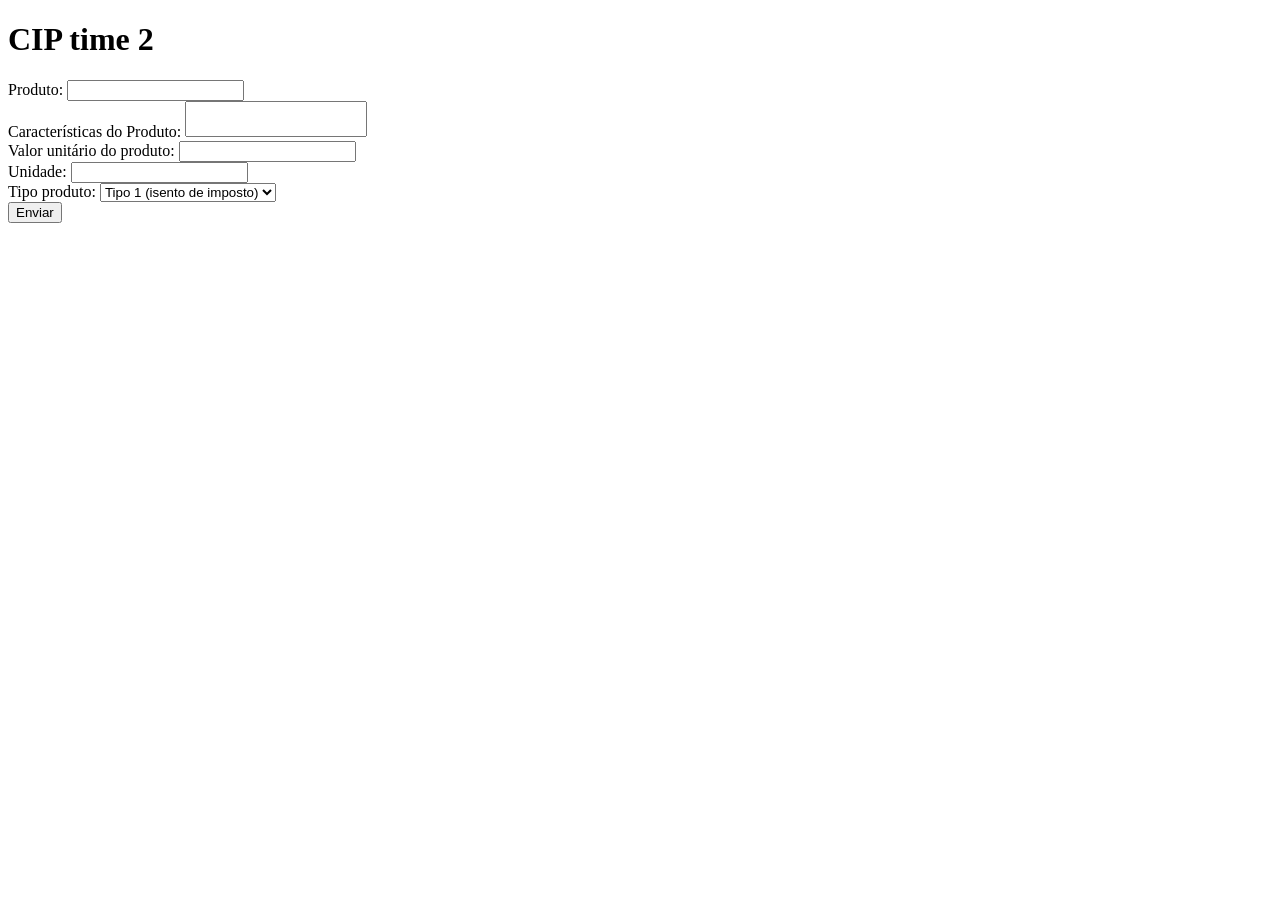
==== cip_time_2/index.html @ 406993fd "Initial commit: Form development completed" ====
<!DOCTYPE html>
<html lang="en">

<head>
    <meta charset="UTF-8">
    <meta name="viewport" content="width=device-width, initial-scale=1.0">
    <title>CIP time 2</title>
</head>

<body>
    <header>
        <h1>CIP time 2</h1>
    </header>

    <main>
        <form>
            <div class="formItem">
                <label for="produto">Produto:</label>
                <input type="text" id="produto" name="produto" required>
            </div>

            <div class="formItem">
                <label for="caracteristicas">Características do Produto:</label>
                <textarea id="carac" name="carac" style="resize: none;" required></textarea>
            </div>

            <div class="formItem">
                <label for="valor">Valor unitário do produto:</label>
                <input type="number" id="valor" name="valor" step="0.01" required>
            </div>

            <div class="formItem">
                <label for="unidade">Unidade:</label>
                <input type="text" id="unidade" name="unidade" required>
            </div>

            <div class="formItem">
                <label for="tipo">Tipo produto:</label>
                <select id="tipo" name="tipo" required>
                    <option value="1">Tipo 1 (isento de imposto)</option>
                    <option value="2">Tipo 2 (8% de imposto)</option>
                    <option value="3">Tipo 3 (10% de imposto)</option>
                    <option value="4">Tipo 4 (12% de imposto)</option>
                    <option value="5">Tipo 5 (17% de imposto)</option>
                </select>
            </div>

            <div class="formItem">
                <button type="submit">Enviar</button>
            </div>
        </form>
    </main>
</body>

</html>
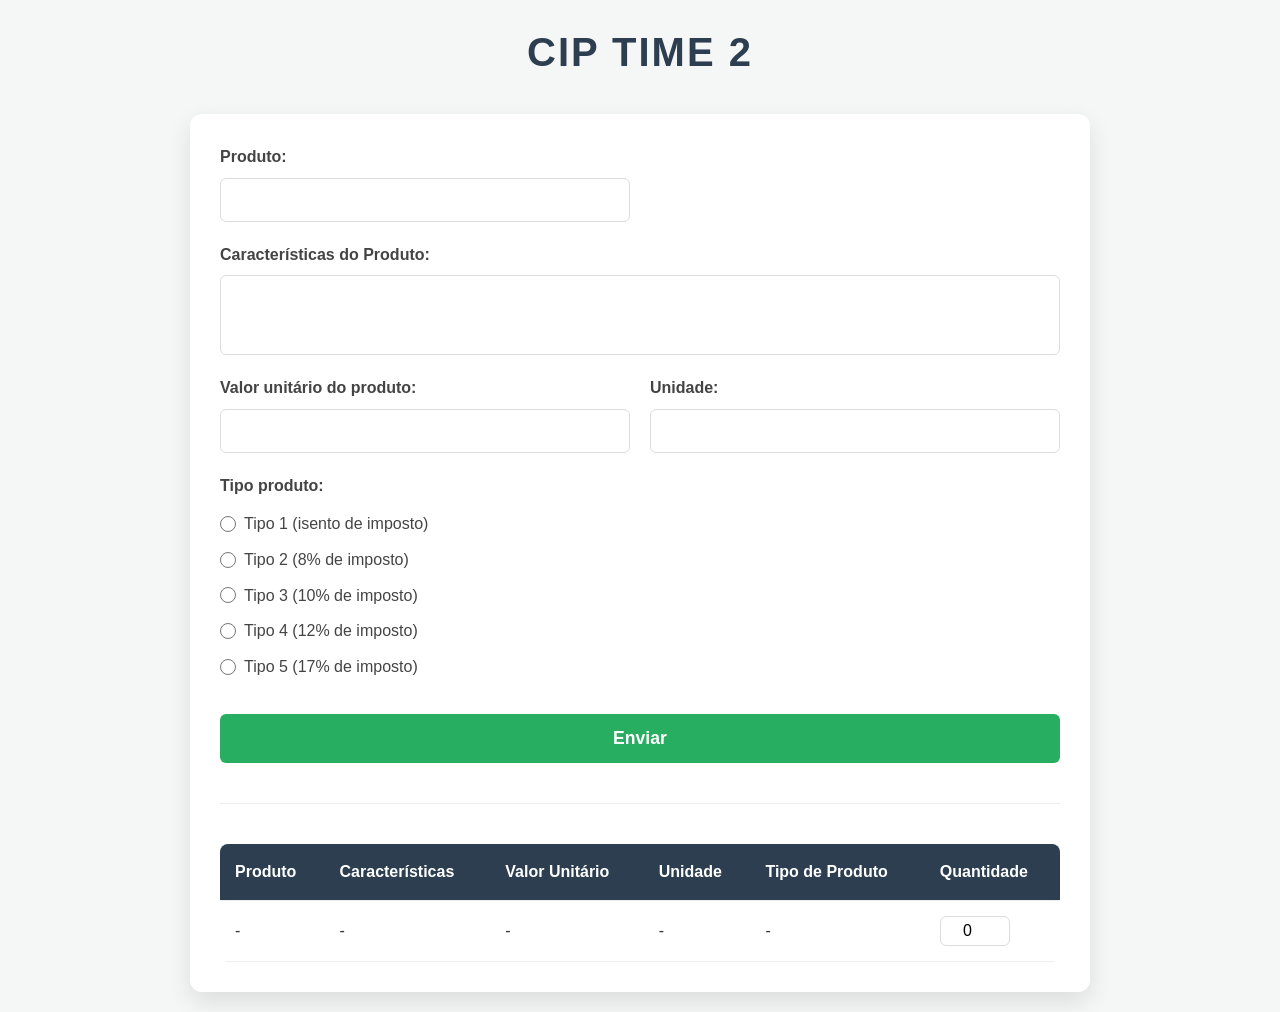
==== commit 3f5056db: "indexing script to html" ====
--- a/cip_time_2/index.html
+++ b/cip_time_2/index.html
@@ -5,6 +5,8 @@
     <meta charset="UTF-8">
     <meta name="viewport" content="width=device-width, initial-scale=1.0">
     <title>CIP time 2</title>
+
+    <link rel="stylesheet" href="css/style.css">
 </head>
 
 <body>
@@ -35,21 +37,65 @@
             </div>
 
             <div class="formItem">
-                <label for="tipo">Tipo produto:</label>
-                <select id="tipo" name="tipo" required>
-                    <option value="1">Tipo 1 (isento de imposto)</option>
-                    <option value="2">Tipo 2 (8% de imposto)</option>
-                    <option value="3">Tipo 3 (10% de imposto)</option>
-                    <option value="4">Tipo 4 (12% de imposto)</option>
-                    <option value="5">Tipo 5 (17% de imposto)</option>
-                </select>
+                <label>Tipo produto:</label>
+                <div class="radioGroup">
+                    <div>
+                        <input type="radio" id="tipo1" name="tipo" value="1" required>
+                        <label for="tipo1">Tipo 1 (isento de imposto)</label>
+                    </div>
+                    <div>
+                        <input type="radio" id="tipo2" name="tipo" value="2">
+                        <label for="tipo2">Tipo 2 (8% de imposto)</label>
+                    </div>
+                    <div>
+                        <input type="radio" id="tipo3" name="tipo" value="3">
+                        <label for="tipo3">Tipo 3 (10% de imposto)</label>
+                    </div>
+                    <div>
+                        <input type="radio" id="tipo4" name="tipo" value="4">
+                        <label for="tipo4">Tipo 4 (12% de imposto)</label>
+                    </div>
+                    <div>
+                        <input type="radio" id="tipo5" name="tipo" value="5">
+                        <label for="tipo5">Tipo 5 (17% de imposto)</label>
+                    </div>
+                </div>
             </div>
 
             <div class="formItem">
                 <button type="submit">Enviar</button>
             </div>
         </form>
+
+        <hr>
+
+        <table>
+            <thead>
+                <tr>
+                    <th>Produto</th>
+                    <th>Características</th>
+                    <th>Valor Unitário</th>
+                    <th>Unidade</th>
+                    <th>Tipo de Produto</th>
+                    <th>Quantidade</th>
+                </tr>
+            </thead>
+            <tbody id="productTableBody">
+                <tr>
+                    <td>-</td>
+                    <td>-</td>
+                    <td>-</td>
+                    <td>-</td>
+                    <td>-</td>
+                    <td>
+                        <input type="number" value="0" min="0">
+                    </td>
+                </tr>
+            </tbody>
+        </table>
     </main>
+
+    <script src="js/script.js" defer></script>
 </body>
 
 </html>
--- a/cip_time_2/css/style.css
+++ b/cip_time_2/css/style.css
@@ -0,0 +1,168 @@
+* {
+    margin: 0;
+    padding: 0;
+    box-sizing: border-box;
+    font-family: 'Segoe UI', Tahoma, Geneva, Verdana, sans-serif;
+}
+
+body {
+    background-color: #f4f7f6;
+    color: #333;
+    line-height: 1.6;
+    padding: 20px;
+}
+
+header {
+    text-align: center;
+    margin-bottom: 30px;
+}
+
+header h1 {
+    color: #2c3e50;
+    font-size: 2.5rem;
+    text-transform: uppercase;
+    letter-spacing: 2px;
+}
+
+main {
+    max-width: 900px;
+    margin: 0 auto;
+    background: #fff;
+    padding: 30px;
+    border-radius: 12px;
+    box-shadow: 0 10px 25px rgba(0, 0, 0, 0.1);
+}
+
+form {
+    display: grid;
+    grid-template-columns: 1fr 1fr;
+    gap: 20px;
+    margin-bottom: 40px;
+}
+
+.formItem {
+    display: flex;
+    flex-direction: column;
+}
+
+.formItem:nth-child(2) {
+    grid-column: span 2;
+}
+
+.formItem:last-child {
+    grid-column: span 2;
+    margin-top: 10px;
+}
+
+label {
+    margin-bottom: 8px;
+    font-weight: 600;
+    color: #444;
+}
+
+/* Aplicar padding e bordas apenas a inputs de texto, números, textarea e select */
+input[type="text"],
+input[type="number"],
+textarea,
+select {
+    padding: 12px;
+    border: 1px solid #ddd;
+    border-radius: 6px;
+    font-size: 1rem;
+    transition: border-color 0.3s ease;
+}
+
+input[type="text"]:focus,
+input[type="number"]:focus,
+textarea:focus,
+select:focus {
+    outline: none;
+    border-color: #3498db;
+    box-shadow: 0 0 5px rgba(52, 152, 219, 0.2);
+}
+
+/* Estilos específicos para o grupo de radio buttons */
+.radioGroup {
+    display: flex;
+    flex-direction: column;
+    gap: 10px;
+    padding: 5px 0;
+}
+
+.radioGroup div {
+    display: flex;
+    align-items: center;
+    gap: 8px;
+}
+
+/* Sobrescrevendo o estilo padrão de label para os itens do radio */
+.radioGroup label {
+    margin-bottom: 0;
+    font-weight: 400;
+    cursor: pointer;
+}
+
+.radioGroup input[type="radio"] {
+    cursor: pointer;
+    width: 16px;
+    height: 16px;
+    accent-color: #3498db;
+    /* Muda a cor padrão do radio se o navegador suportar */
+}
+
+textarea {
+    height: 80px;
+}
+
+button {
+    background-color: #27ae60;
+    color: white;
+    padding: 14px;
+    border: none;
+    border-radius: 6px;
+    font-size: 1.1rem;
+    font-weight: bold;
+    cursor: pointer;
+    transition: background 0.3s ease;
+}
+
+button:hover {
+    background-color: #219150;
+}
+
+hr {
+    border: 0;
+    height: 1px;
+    background: #eee;
+    margin: 40px 0;
+}
+
+table {
+    width: 100%;
+    border-collapse: collapse;
+    margin-top: 20px;
+    overflow: hidden;
+    border-radius: 8px;
+}
+
+thead {
+    background-color: #2c3e50;
+    color: #ffffff;
+}
+
+th,
+td {
+    padding: 15px;
+    text-align: left;
+    border-bottom: 1px solid #eee;
+}
+
+tr:hover {
+    background-color: #f9f9f9;
+}
+
+table input[type="number"] {
+    width: 70px;
+    padding: 5px;
+    text-align: center;
+}
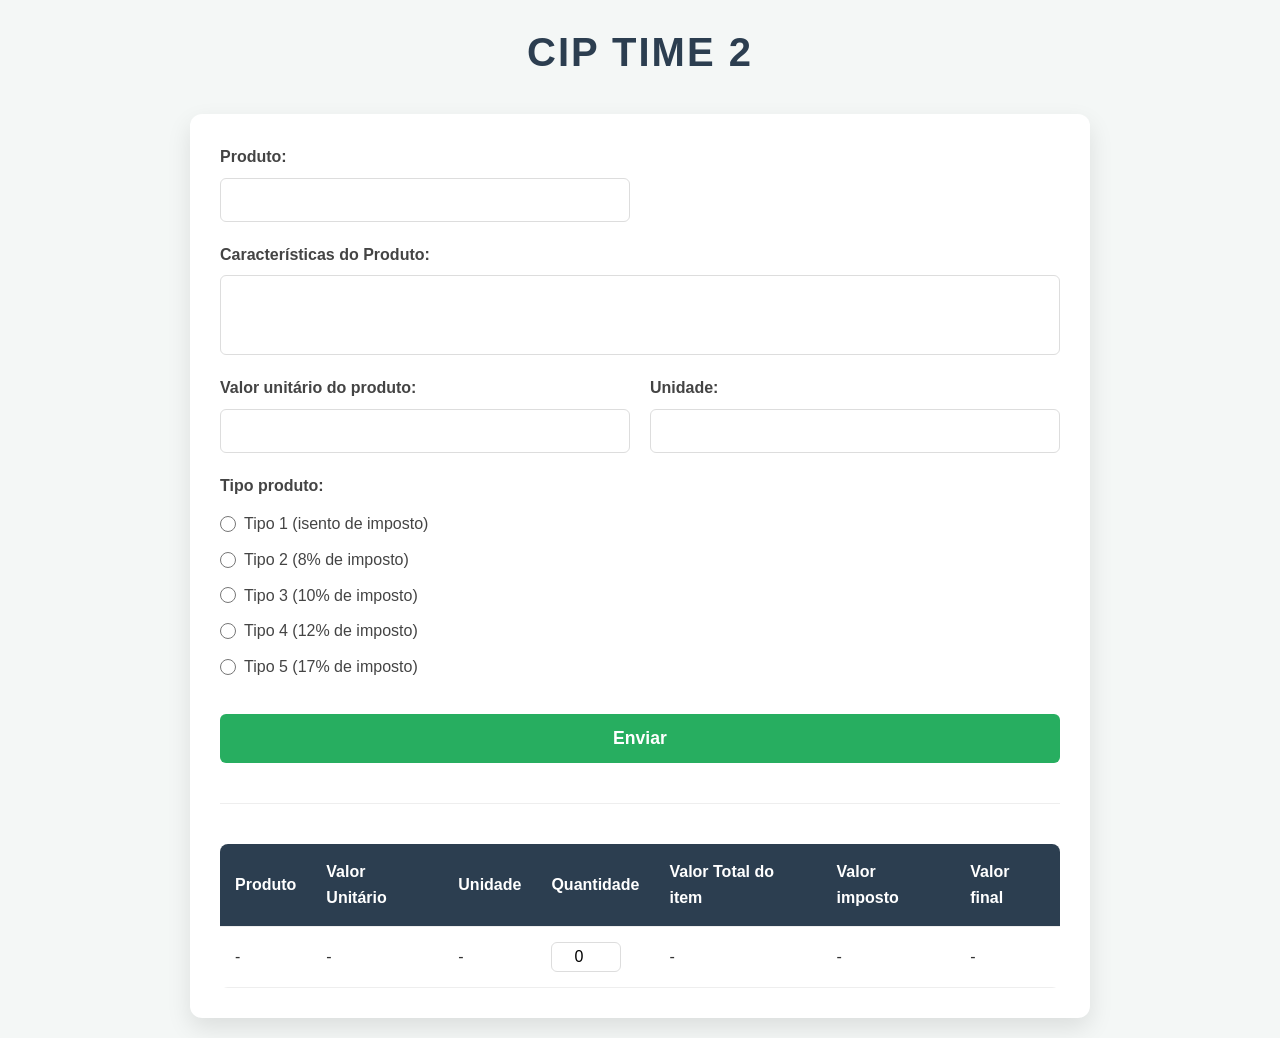
==== commit b4dbef2d: "Update on html list" ====
--- a/cip_time_2/index.html
+++ b/cip_time_2/index.html
@@ -73,11 +73,12 @@
             <thead>
                 <tr>
                     <th>Produto</th>
-                    <th>Características</th>
                     <th>Valor Unitário</th>
                     <th>Unidade</th>
-                    <th>Tipo de Produto</th>
                     <th>Quantidade</th>
+                    <th>Valor Total do item</th>
+                    <th>Valor imposto</th>
+                    <th>Valor final</th>
                 </tr>
             </thead>
             <tbody id="productTableBody">
@@ -85,11 +86,12 @@
                     <td>-</td>
                     <td>-</td>
                     <td>-</td>
-                    <td>-</td>
-                    <td>-</td>
                     <td>
                         <input type="number" value="0" min="0">
                     </td>
+                    <td>-</td>
+                    <td>-</td>
+                    <td>-</td>
                 </tr>
             </tbody>
         </table>
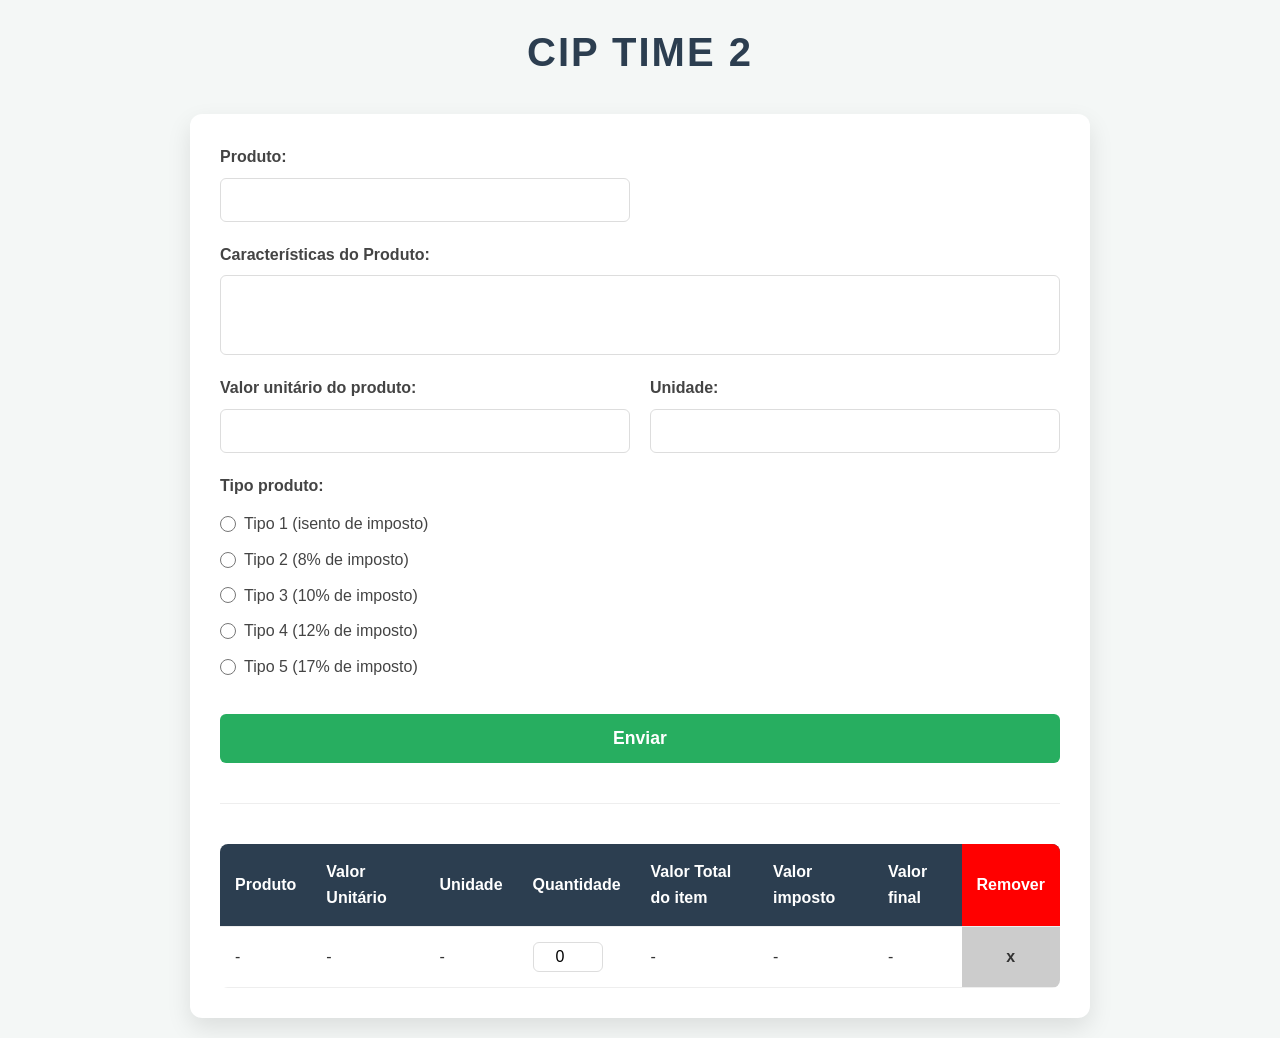
==== commit f24fd078: "remove button adition" ====
--- a/cip_time_2/index.html
+++ b/cip_time_2/index.html
@@ -79,6 +79,7 @@
                     <th>Valor Total do item</th>
                     <th>Valor imposto</th>
                     <th>Valor final</th>
+                    <th class="th-remover">Remover</th>
                 </tr>
             </thead>
             <tbody id="productTableBody">
@@ -92,6 +93,7 @@
                     <td>-</td>
                     <td>-</td>
                     <td>-</td>
+                    <td class="td-remover">x</td>
                 </tr>
             </tbody>
         </table>
--- a/cip_time_2/css/style.css
+++ b/cip_time_2/css/style.css
@@ -60,7 +60,6 @@
     color: #444;
 }
 
-/* Aplicar padding e bordas apenas a inputs de texto, números, textarea e select */
 input[type="text"],
 input[type="number"],
 textarea,
@@ -81,7 +80,6 @@
     box-shadow: 0 0 5px rgba(52, 152, 219, 0.2);
 }
 
-/* Estilos específicos para o grupo de radio buttons */
 .radioGroup {
     display: flex;
     flex-direction: column;
@@ -95,7 +93,6 @@
     gap: 8px;
 }
 
-/* Sobrescrevendo o estilo padrão de label para os itens do radio */
 .radioGroup label {
     margin-bottom: 0;
     font-weight: 400;
@@ -107,7 +104,6 @@
     width: 16px;
     height: 16px;
     accent-color: #3498db;
-    /* Muda a cor padrão do radio se o navegador suportar */
 }
 
 textarea {
@@ -157,8 +153,15 @@
     border-bottom: 1px solid #eee;
 }
 
-tr:hover {
-    background-color: #f9f9f9;
+.th-remover {
+    background-color: red;
+}
+
+.td-remover {
+    background-color: rgba(0, 0, 0, 0.2);
+    text-align: center;
+    font-weight: bold;
+    cursor: pointer;
 }
 
 table input[type="number"] {
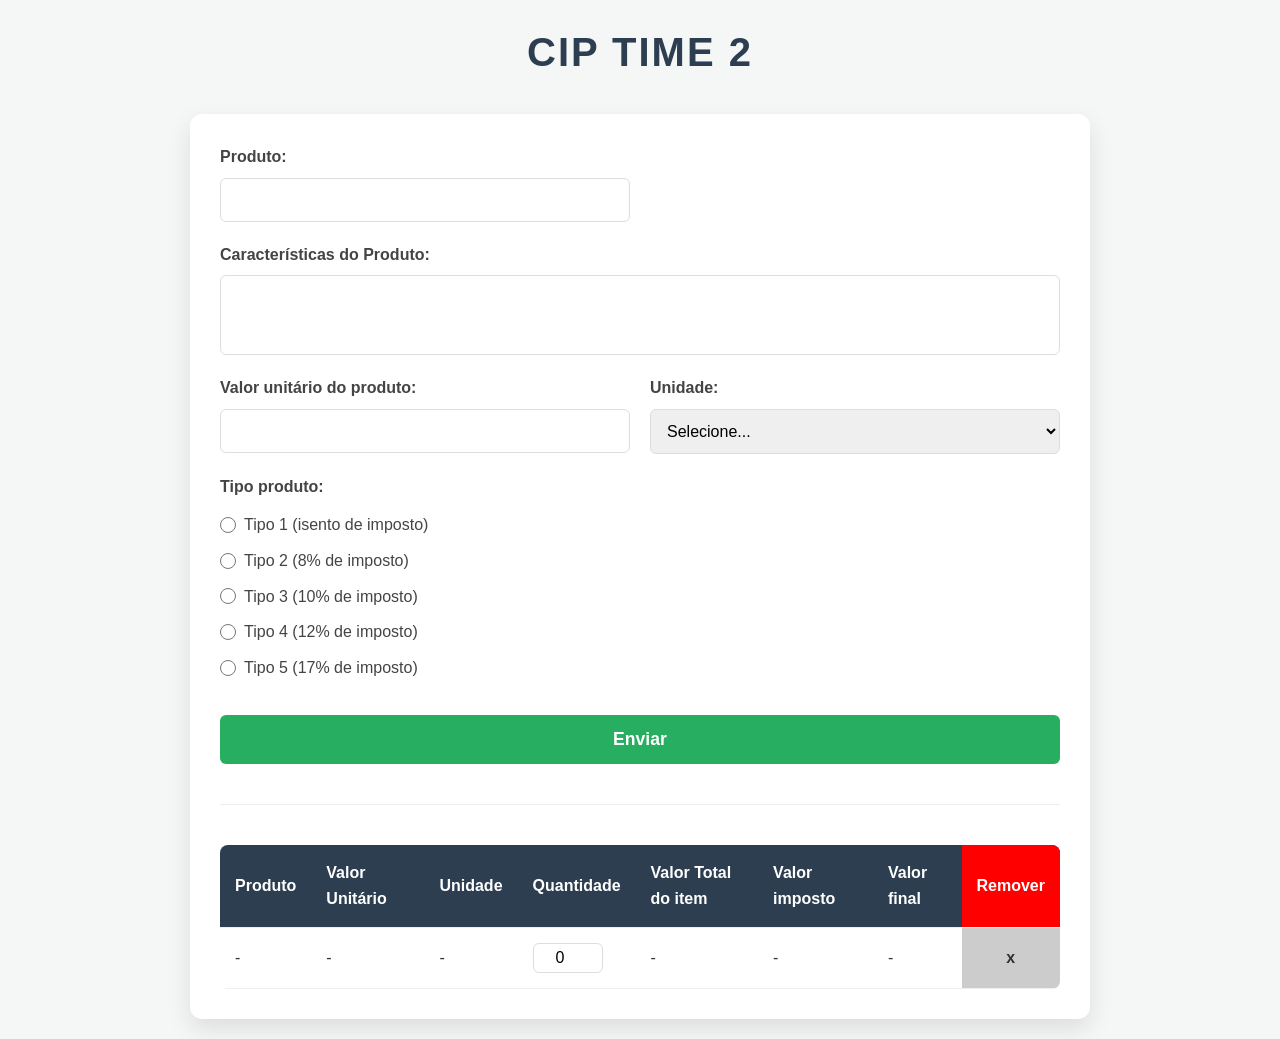
==== commit 90c795a7: "atualização da parte de unidade" ====
--- a/cip_time_2/index.html
+++ b/cip_time_2/index.html
@@ -33,7 +33,12 @@
 
             <div class="formItem">
                 <label for="unidade">Unidade:</label>
-                <input type="text" id="unidade" name="unidade" required>
+                <select id="unidade" name="unidade" required>
+                    <option value="" disabled selected>Selecione...</option>
+                    <option value="und">Unidade (und)</option>
+                    <option value="kg">Quilograma (kg)</option>
+                    <option value="L">Litro (L)</option>
+                </select>
             </div>
 
             <div class="formItem">
